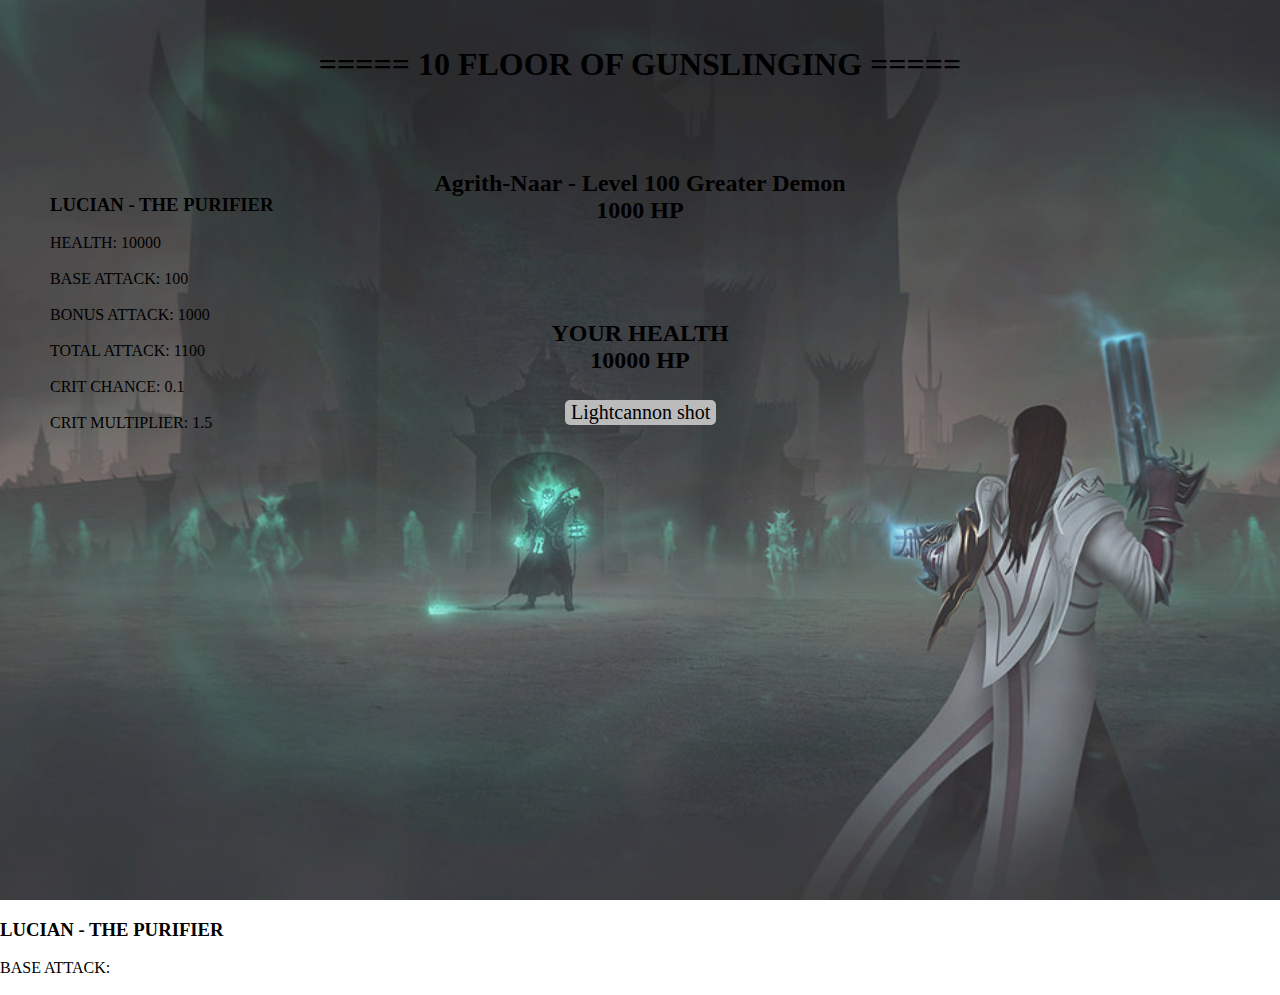
==== index.html @ 4c787d39 "v0.1" ====
<!DOCTYPE html>
<html>
<head>
	<title>10FOGS</title>
	<link rel='stylesheet' type='text/css' href='style.css'>
</head>
<body>
	<div class="bg"></div>
	<div id='gametext1'><h1>===== 10 FLOOR OF GUNSLINGING =====</h1></div>	
	<!-- PLAYER STATS -->
	<div id='stats'>
	<h3>LUCIAN - THE PURIFIER</h3>
	HEALTH: <span id='hud-player-health'></span><br><br>
	BASE ATTACK: <span id='hud-player-base'></span><br><br>
	BONUS ATTACK: <span id='hud-player-power'></span><br><br>
	TOTAL ATTACK: <span id='hud-player-total'></span><br><br>
	CRIT CHANCE: <span id='hud-player-critc'></span><br><br>
	CRIT MULTIPLIER: <span id='hud-player-critm'></span><br><br>
	</div>

	<div id='gold'><h3>LUCIAN - THE PURIFIER</h3>
	BASE ATTACK: <span id='hud-player-base'></span><br><br>
</div>



	<div id='opponent'><h2><span id=mob-name ></span> <br><span id='opponent-health'></span></h2></div>

	<div id='opponent'><h2><span id='game-message'></span></h2></div>

	<div id='player'><h2>YOUR HEALTH <br><span id='player-health'></span></h2></div>

	<button id='attack-button' onclick='attack()'>Lightcannon shot</button>
	<button id='next-button' onclick='next()'>Next floor</button>







	<script src='script.js'></script>
</body>

</html>
---- style.css ----
#gametext1 {
	text-align: center;
	position: absolute;
	top:25px;
	left:0px;
	width:100%;
}

#stats {
	text-align: left;
	position: absolute;
	top:175px;
	left:50px;
	width:100%;
}

#opponent {
	text-align: center;
	position: absolute;
	top:150px;
	left:0px;
	width:100%;
}

#game-message {
	color:red;
	text-align: center;
	position: absolute;
	top:82.5px;
	left:0px;
	width:100%;
}

#player {
	text-align: center;
	position: absolute;
	top:300px;
	left:0px;
	width:100%;
}

#attack-button {
	top:380px;
	left:0px;
	margin-top: 20px;
	margin-left: 565px;
	position: absolute;

  background-color: #bbb;
  padding: .5;
  -moz-border-radius: 5px;
  -webkit-border-radius: 5px;
  /*border-radius: 6px;*/
  /*color: #fff;*/
  font-family: 'Oswald';
  font-size: 20px;
  text-decoration: none;
  border: none;
}

#next-button {
	top:380px;
	left:0px;
	margin-top: 20px;
	margin-left: 595px;
	position: absolute;

  background-color: #bbb;
  padding: .5;
  -moz-border-radius: 5px;
  -webkit-border-radius: 5px;
  /*border-radius: 6px;*/
  /*color: #fff;*/
  font-family: 'Oswald';
  font-size: 20px;
  text-decoration: none;
  border: none;
}




body, html {
	height: 100%;
	margin: 0;

}

.bg {
	background-image: url("bg1.jpg");
	opacity: 0.85;
	padding:0px;
	margin:0px;
	height:100%;
	background-position: relative;
	background-repeat: no-repeat;
	background-size: cover;
}
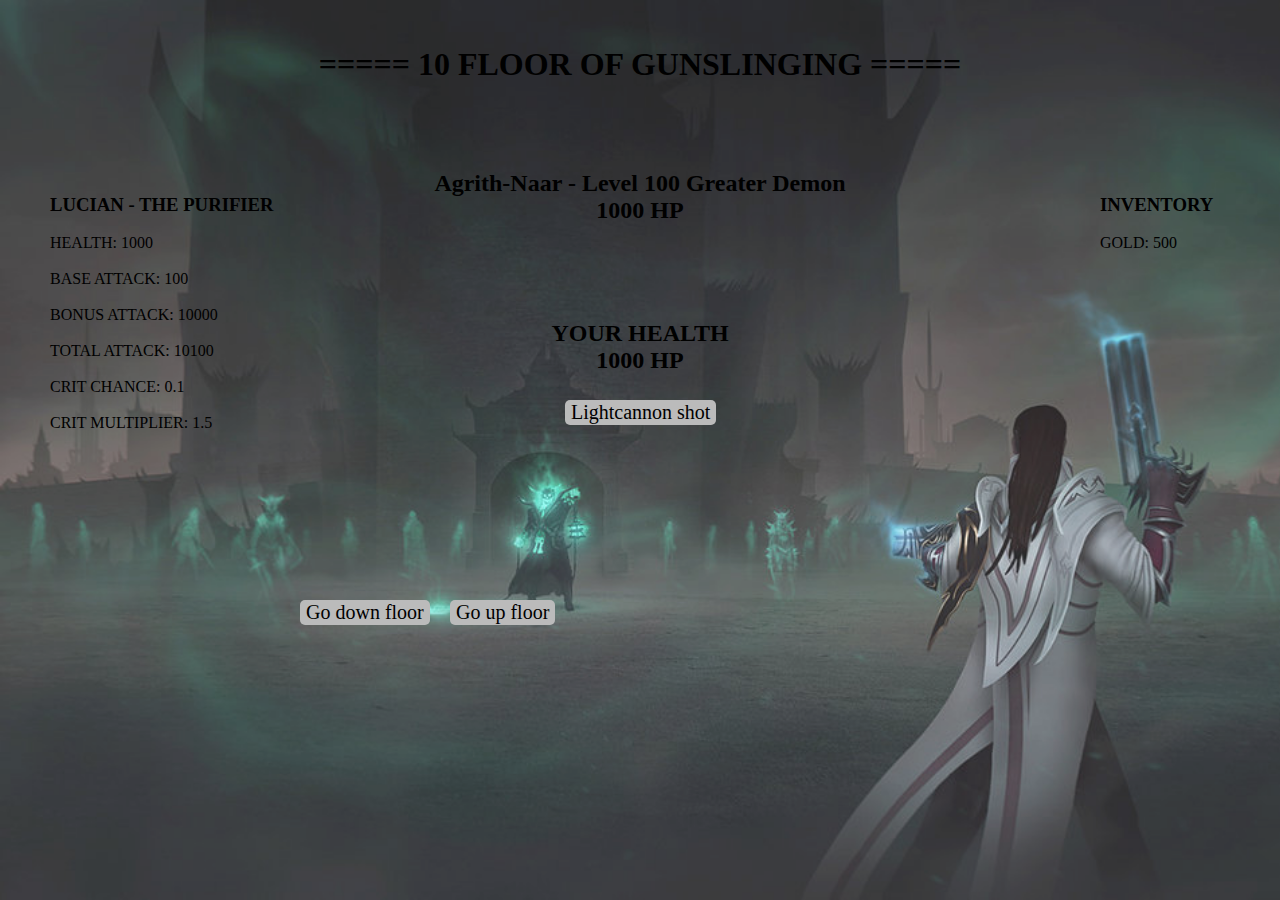
==== commit 4c0b255d: "v0.2" ====
--- a/index.html
+++ b/index.html
@@ -18,9 +18,9 @@
 	CRIT MULTIPLIER: <span id='hud-player-critm'></span><br><br>
 	</div>
 
-	<div id='gold'><h3>LUCIAN - THE PURIFIER</h3>
-	BASE ATTACK: <span id='hud-player-base'></span><br><br>
-</div>
+	<div id='gold'><h3>INVENTORY</h3>
+	GOLD: <span id='hud-player-gold'></span><br><br>
+	</div>
 
 
 
@@ -33,6 +33,10 @@
 	<button id='attack-button' onclick='attack()'>Lightcannon shot</button>
 	<button id='next-button' onclick='next()'>Next floor</button>
 
+	<button id='up-button' onclick='moveUp()'>Go up floor</button>
+	<button id='down-button' onclick='moveDown()'>Go down floor</button>
+
+
 
 
 
--- a/style.css
+++ b/style.css
@@ -3,6 +3,14 @@
 	position: absolute;
 	top:25px;
 	left:0px;
+	width:100%;
+}
+
+#gold {
+	text-align: left;
+	position: absolute;
+	top:175px;
+	left:1100px;
 	width:100%;
 }
 
@@ -77,6 +85,40 @@
   border: none;
 }
 
+#up-button {
+	top:600px;
+	left:450px;
+	position: absolute;
+
+  background-color: #bbb;
+  padding: .5;
+  -moz-border-radius: 5px;
+  -webkit-border-radius: 5px;
+  /*border-radius: 6px;*/
+  /*color: #fff;*/
+  font-family: 'Oswald';
+  font-size: 20px;
+  text-decoration: none;
+  border: none;
+}
+
+#down-button {
+	top:600px;
+	left:300px;
+	position: absolute;
+
+  background-color: #bbb;
+  padding: .5;
+  -moz-border-radius: 5px;
+  -webkit-border-radius: 5px;
+  /*border-radius: 6px;*/
+  /*color: #fff;*/
+  font-family: 'Oswald';
+  font-size: 20px;
+  text-decoration: none;
+  border: none;
+}
+
 
 
 
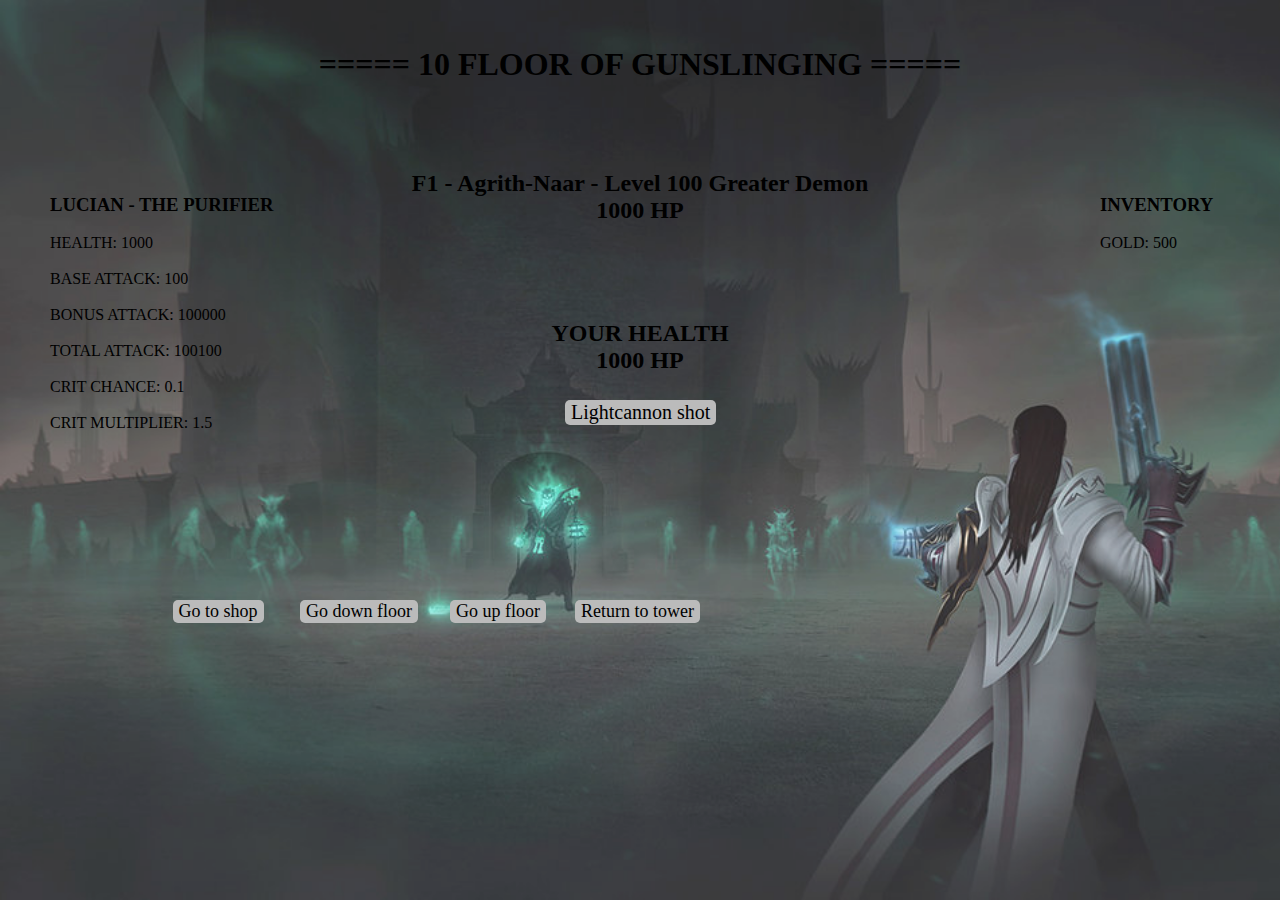
==== commit 50bbcfd1: "v0.4" ====
--- a/index.html
+++ b/index.html
@@ -30,11 +30,29 @@
 
 	<div id='player'><h2>YOUR HEALTH <br><span id='player-health'></span></h2></div>
 
+	<div id='shop1'><span id='shopdat1'></span></div>
+	<div id='shop2'><span id='shopdat2'></span></div>
+	<div id='shop3'><span id='shopdat3'></span></div>
+
+
+
+
 	<button id='attack-button' onclick='attack()'>Lightcannon shot</button>
 	<button id='next-button' onclick='next()'>Next floor</button>
 
 	<button id='up-button' onclick='moveUp()'>Go up floor</button>
 	<button id='down-button' onclick='moveDown()'>Go down floor</button>
+	<button id='shop-button' onclick='shop()'>Go to shop</button>
+	<button id='tower-button' onclick='tower()'>Return to tower</button>
+
+	<button id='button-1' onmouseover="draw(0)" ='draw1()'>1</button>
+	<button id='button-2' onmouseover='draw(1)'>2</button>
+	<button id='button-3' onmouseover='draw(2)'>3</button>
+	<button id='button-4' onmouseover='draw(3)'>4</button>
+
+
+
+	<canvas id='shop' width='600', height='130'></canvas>
 
 
 
--- a/style.css
+++ b/style.css
@@ -4,6 +4,33 @@
 	top:25px;
 	left:0px;
 	width:100%;
+}
+
+#shop1 {
+	text-align: center;
+	position: absolute;
+	top:400px;
+	left:400px;
+	font-weight: bold;
+	background-color: white;
+}
+
+#shop2 {
+	text-align: center;
+	position: absolute;
+	top:425px;
+	left:400px;
+	font-weight: bold;
+	background-color: white;
+}
+
+#shop3 {
+	text-align: center;
+	position: absolute;
+	top:450px;
+	left:400px;
+	font-weight: bold;
+	background-color: white;
 }
 
 #gold {
@@ -11,7 +38,6 @@
 	position: absolute;
 	top:175px;
 	left:1100px;
-	width:100%;
 }
 
 #stats {
@@ -19,7 +45,6 @@
 	position: absolute;
 	top:175px;
 	left:50px;
-	width:100%;
 }
 
 #opponent {
@@ -97,7 +122,7 @@
   /*border-radius: 6px;*/
   /*color: #fff;*/
   font-family: 'Oswald';
-  font-size: 20px;
+  font-size: 18px;
   text-decoration: none;
   border: none;
 }
@@ -114,10 +139,71 @@
   /*border-radius: 6px;*/
   /*color: #fff;*/
   font-family: 'Oswald';
-  font-size: 20px;
-  text-decoration: none;
-  border: none;
-}
+  font-size: 18px;
+  text-decoration: none;
+  border: none;
+}
+
+#shop-button {
+	top:600px;
+	left:172.5px;
+	position: absolute;
+
+  background-color: #bbb;
+  padding: .5;
+  -moz-border-radius: 5px;
+  -webkit-border-radius: 5px;
+  /*border-radius: 6px;*/
+  /*color: #fff;*/
+  font-family: 'Oswald';
+  font-size: 18px;
+  text-decoration: none;
+  border: none;
+}
+
+#tower-button {
+	top:600px;
+	left:575px;
+	position: absolute;
+
+  background-color: #bbb;
+  padding: .5;
+  -moz-border-radius: 5px;
+  -webkit-border-radius: 5px;
+  /*border-radius: 6px;*/
+  /*color: #fff;*/
+  font-family: 'Oswald';
+  font-size: 18px;
+  text-decoration: none;
+  border: none;
+}
+
+#shop {
+	top:200px;
+	left:350px;
+	position: absolute;
+
+  background-color: rgba(180,210,220,0.5);
+  padding: .5;
+  -moz-border-radius: 5px;
+  -webkit-border-radius: 5px;
+  /*border-radius: 6px;*/
+  /*color: #fff;*/
+  font-family: 'Oswald';
+  font-size: 18px;
+  text-decoration: none;
+  border: none;
+}
+
+#button-1 {top:345px;left:425px;position: absolute}
+#button-2 {top:345px;left:565px;position: absolute}
+#button-3 {top:345px;left:705px;position: absolute}
+#button-4 {top:345px;left:845px;position: absolute}
+
+
+
+
+
 
 
 
